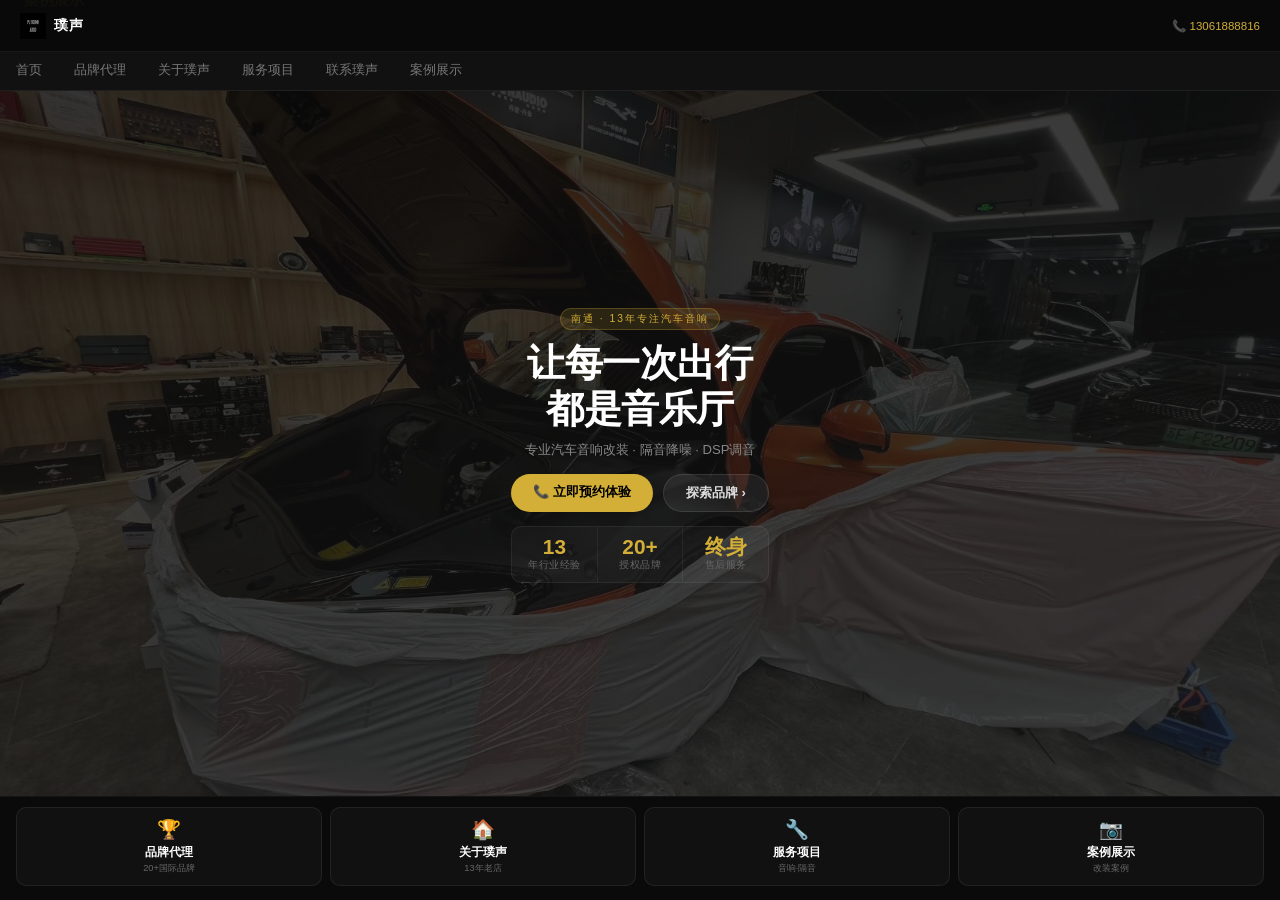
==== index.html @ a042ef58 "Add event delegation for touch + explicit page targeting in goPage" ====
<!DOCTYPE html>
<html lang="zh-CN">
<head>
  <meta charset="UTF-8">
  <meta name="viewport" content="width=device-width, initial-scale=1.0, maximum-scale=1.0, user-scalable=no">
  <title>南通璞声汽车音响改装 | 13年行业经验</title>
  <meta name="description" content="南通璞声专业汽车音响改装，13年老店。代理丹拿、摩雷、劲浪、JL Audio等20余个国际一线品牌。电话：13061888816">
  <link rel="canonical" href="https://www.pusound.cn/">
  <style>
    :root {
      --gold: #d4af37;
      --gold-dim: rgba(212,175,55,0.15);
      --dark: #0a0a0a;
      --card: #1a1a1a;
      --text: #e0e0e0;
      --muted: #777;
    }
    * { margin: 0; padding: 0; box-sizing: border-box; }
    html, body { height: 100%; overflow: hidden; }
    body {
      font-family: -apple-system, "PingFang SC", "Microsoft YaHei", sans-serif;
      background: var(--dark);
      color: var(--text);
      height: 100dvh;
      display: flex;
      flex-direction: column;
    }

    /* NAV */
    nav {
      display: flex;
      align-items: center;
      padding: 0 20px;
      height: 52px;
      background: rgba(10,10,10,0.97);
      border-bottom: 1px solid rgba(255,255,255,0.06);
      flex-shrink: 0;
      z-index: 100;
      gap: 12px;
    }
    .nav-back {
      display: none;
      width: 26px; height: 26px;
      border-radius: 50%;
      background: rgba(255,255,255,0.08);
      border: none; color: #fff;
      font-size: 16px; cursor: pointer;
      align-items: center; justify-content: center;
    }
    .nav-back.show { display: flex; }
    nav .logo { display: flex; align-items: center; gap: 8px; }
    nav .logo-img { height: 26px; width: auto; }
    nav .logo-text { font-size: 0.88rem; font-weight: 700; letter-spacing: 1px; color: #fff; }
    nav .spacer { flex: 1; }
    nav .tel { font-size: 0.72rem; color: var(--gold); text-decoration: none; }
    nav .hamburger {
      display: flex; flex-direction: column; gap: 5px; width: 22px;
      cursor: pointer; padding: 4px; background: none; border: none;
    }
    nav .hamburger span { display: block; height: 2px; background: #fff; border-radius: 2px; transition: all 0.3s; }
    nav .hamburger.open span:nth-child(1) { transform: rotate(45deg) translate(5px, 5px); }
    nav .hamburger.open span:nth-child(2) { opacity: 0; }
    nav .hamburger.open span:nth-child(3) { transform: rotate(-45deg) translate(5px, -5px); }

    .mobile-menu {
      position: fixed; top: 52px; left: 0; right: 0;
      background: rgba(10,10,10,0.98); backdrop-filter: blur(20px);
      transform: translateY(-110%); transition: transform 0.3s ease;
      z-index: 99; border-bottom: 1px solid rgba(255,255,255,0.06);
    }
    .mobile-menu.open { transform: translateY(0); }
    .mobile-menu a {
      display: block; padding: 14px 24px; color: #ccc; text-decoration: none;
      font-size: 0.95rem; border-bottom: 1px solid rgba(255,255,255,0.04); cursor: pointer;
      -webkit-tap-highlight-color: transparent;
      touch-action: manipulation;
    }
    .mobile-menu a:last-child { color: var(--gold); font-weight: 600; }

    .page-tabs {
      display: none;
      background: #111;
      border-bottom: 1px solid rgba(255,255,255,0.06);
      flex-shrink: 0;
      overflow-x: auto;
      scrollbar-width: none;
    }
    .page-tabs::-webkit-scrollbar { display: none; }
    .page-tabs a {
      flex-shrink: 0; padding: 9px 16px; color: var(--muted);
      text-decoration: none; font-size: 0.82rem;
      border-bottom: 2px solid transparent; transition: all 0.2s; cursor: pointer;
      -webkit-tap-highlight-color: transparent;
      touch-action: manipulation;
    }
    .page-tabs a:hover { color: #ccc; }
    .page-tabs a.active { color: var(--gold); border-bottom-color: var(--gold); }

    @media (min-width: 768px) {
      .page-tabs { display: flex; }
      nav .hamburger { display: none; }
    }

    /* MAIN */
    main { flex: 1; overflow: hidden; position: relative; }
    .page { display: none; height: 100%; overflow-y: auto; }
    .page.active { display: block; }

    /* ── HOME: everything in one viewport ── */
    #page-home {
      display: flex;
      flex-direction: column;
      height: 100%;
    }
    .hero-compact {
      flex: 1;
      display: flex;
      flex-direction: column;
      justify-content: center;
      align-items: center;
      text-align: center;
      padding: 16px 24px 12px;
      background: linear-gradient(160deg, #0a0a0a 0%, #181818 100%);
      position: relative;
      min-height: 0;
    }
    .hero-compact::before {
      content: '';
      position: absolute; inset: 0;
      background: url('images/shop1.webp') center/cover no-repeat;
      opacity: 0.18;
      pointer-events: none;
    }
    .hero-compact .hero-content { position: relative; z-index: 1; max-width: 520px; }

    .hero-badge {
      display: inline-block;
      background: var(--gold-dim);
      border: 1px solid rgba(212,175,55,0.25);
      color: var(--gold);
      font-size: 0.65rem;
      letter-spacing: 2px;
      padding: 3px 10px;
      border-radius: 20px;
      margin-bottom: 10px;
      text-transform: uppercase;
    }
    .hero-compact h1 {
      font-size: clamp(1.6rem, 6vw, 2.4rem);
      font-weight: 700; color: #fff;
      line-height: 1.2; margin-bottom: 8px; letter-spacing: -0.5px;
    }
    .hero-tagline {
      font-size: 0.82rem; color: #888; margin-bottom: 14px; line-height: 1.5;
    }
    .hero-btns { display: flex; gap: 10px; justify-content: center; flex-wrap: wrap; margin-bottom: 14px; }
    .hero-cta {
      display: inline-block; background: var(--gold); color: #000;
      font-weight: 700; padding: 9px 22px; border-radius: 30px;
      text-decoration: none; font-size: 0.82rem; transition: opacity 0.2s;
    }
    .hero-cta:hover { opacity: 0.85; }
    .hero-cta2 {
      display: inline-block; background: rgba(255,255,255,0.07); color: #ddd;
      font-weight: 600; padding: 9px 22px; border-radius: 30px;
      text-decoration: none; font-size: 0.82rem;
      border: 1px solid rgba(255,255,255,0.1); transition: all 0.2s; cursor: pointer;
    }
    .hero-cta2:hover { background: rgba(255,255,255,0.12); }

    .hero-stats {
      display: flex;
      justify-content: center;
      background: rgba(255,255,255,0.03);
      border: 1px solid rgba(255,255,255,0.06);
      border-radius: 10px;
      overflow: hidden;
      max-width: 360px;
    }
    .hero-stat { flex: 1; padding: 10px 8px; text-align: center; }
    .hero-stat + .hero-stat { border-left: 1px solid rgba(255,255,255,0.06); }
    .hero-stat-num { font-size: 1.3rem; font-weight: 700; color: var(--gold); line-height: 1; }
    .hero-stat-label { font-size: 0.6rem; color: #666; margin-top: 2px; text-transform: uppercase; letter-spacing: 0.5px; }

    /* Shortcuts row at bottom of home */
    .home-shortcuts {
      display: grid;
      grid-template-columns: repeat(4, 1fr);
      gap: 8px;
      padding: 10px 16px 14px;
      background: var(--dark);
      border-top: 1px solid rgba(255,255,255,0.04);
      flex-shrink: 0;
    }
    .shortcut-card {
      background: rgba(255,255,255,0.03);
      border: 1px solid rgba(255,255,255,0.07);
      border-radius: 10px;
      padding: 10px 6px;
      text-align: center;
      cursor: pointer;
      transition: all 0.2s;
      -webkit-tap-highlight-color: transparent;
      touch-action: manipulation;
    }
    .shortcut-card:hover { background: rgba(212,175,55,0.08); border-color: rgba(212,175,55,0.2); }
    .sc-icon { font-size: 1.2rem; margin-bottom: 4px; }
    .sc-title { font-size: 0.72rem; font-weight: 600; color: #fff; }
    .sc-sub { font-size: 0.58rem; color: #666; margin-top: 2px; }

    @media (max-width: 480px) {
      .home-shortcuts { gap: 6px; padding: 8px 12px 12px; }
      .shortcut-card { padding: 8px 4px; }
      .sc-icon { font-size: 1rem; }
    }

    /* PAGE INNER */
    .page-inner { padding: 14px 16px; max-width: 900px; margin: 0 auto; }
    .page-title { font-size: 1.2rem; font-weight: 700; color: #fff; margin-bottom: 2px; }
    .page-sub { font-size: 0.72rem; color: var(--muted); margin-bottom: 12px; }

    /* BRANDS */
    .brand-grid { display: grid; grid-template-columns: repeat(auto-fill, minmax(110px, 1fr)); gap: 8px; }
    .brand-card { background: var(--card); border-radius: 10px; padding: 12px 8px; text-align: center; border: 1px solid rgba(255,255,255,0.05); }
    .brand-card .brand-name { font-size: 0.72rem; font-weight: 600; color: #fff; margin-top: 6px; }
    .brand-card .brand-note { font-size: 0.58rem; color: var(--muted); margin-top: 2px; }
    .brand-icon { font-size: 1.3rem; }

    /* ABOUT */
    .about-text { background: var(--card); border-radius: 12px; padding: 14px; line-height: 1.7; color: #bbb; font-size: 0.8rem; border: 1px solid rgba(255,255,255,0.05); margin-bottom: 10px; }
    .carousel { position: relative; border-radius: 12px; overflow: hidden; aspect-ratio: 16/9; background: #151515; margin-bottom: 10px; }
    .carousel-track { display: flex; height: 100%; transition: transform 0.5s ease; }
    .carousel-track img { width: 100%; height: 100%; object-fit: cover; flex-shrink: 0; }
    .carousel-dots { position: absolute; bottom: 8px; left: 50%; transform: translateX(-50%); display: flex; gap: 6px; }
    .carousel-dots .dot { width: 4px; height: 4px; border-radius: 50%; background: rgba(255,255,255,0.4); cursor: pointer; }
    .carousel-dots .dot.active { background: var(--gold); }
    .carousel-btn { position: absolute; top: 50%; transform: translateY(-50%); width: 24px; height: 24px; border-radius: 50%; background: rgba(0,0,0,0.5); color: #fff; border: none; font-size: 14px; cursor: pointer; display: flex; align-items: center; justify-content: center; }
    .carousel-btn:hover { background: rgba(0,0,0,0.7); }
    .carousel-prev { left: 6px; }
    .carousel-next { right: 6px; }
    .about-values { display: grid; grid-template-columns: repeat(4, 1fr); gap: 8px; }
    .value-card { background: var(--card); border-radius: 10px; padding: 10px; border: 1px solid rgba(255,255,255,0.05); text-align: center; }
    .value-card .value-num { font-size: 1.1rem; font-weight: 700; color: var(--gold); }
    .value-card .value-label { font-size: 0.62rem; color: #aaa; margin-top: 2px; }

    /* SERVICES */
    .service-list { display: flex; flex-direction: column; gap: 8px; }
    .service-card { background: var(--card); border-radius: 10px; padding: 12px; border: 1px solid rgba(255,255,255,0.05); display: flex; gap: 10px; align-items: flex-start; }
    .service-icon { font-size: 1.2rem; flex-shrink: 0; }
    .service-info h3 { font-size: 0.82rem; font-weight: 600; color: #fff; margin-bottom: 3px; }
    .service-info p { font-size: 0.72rem; color: var(--muted); line-height: 1.5; }
    .service-price { margin-top: 3px; font-size: 0.65rem; color: var(--gold); font-weight: 600; }

    /* CONTACT */
    .contact-card { background: var(--card); border-radius: 12px; padding: 14px; border: 1px solid rgba(255,255,255,0.05); }
    .contact-item { display: flex; align-items: center; gap: 10px; padding: 8px 0; border-bottom: 1px solid rgba(255,255,255,0.05); }
    .contact-item:last-child { border-bottom: none; }
    .contact-item .ci-icon { font-size: 1rem; flex-shrink: 0; }
    .contact-item .ci-label { font-size: 0.62rem; color: var(--muted); margin-bottom: 1px; }
    .contact-item .ci-value { font-size: 0.8rem; color: #fff; font-weight: 500; }
    .contact-item a.ci-value { color: var(--gold); text-decoration: none; }

    /* CASES PAGE */
    .cases-grid { display: grid; grid-template-columns: 1fr 1fr; gap: 10px; }
    .case-card { display: block; background: var(--card); border-radius: 12px; overflow: hidden; border: 1px solid rgba(255,255,255,0.05); text-decoration: none; transition: all 0.2s; }
    .case-card:hover { border-color: rgba(212,175,55,0.3); transform: translateY(-2px); }
    .case-card img { width: 100%; height: 140px; object-fit: cover; background: #151515; }
    .case-card-body { padding: 12px; }
    .case-card-badge { color: var(--gold); font-size: 0.6rem; letter-spacing: 2px; text-transform: uppercase; margin-bottom: 5px; }
    .case-card-title { font-size: 0.82rem; font-weight: 600; color: #fff; margin-bottom: 4px; }
    .case-card-desc { font-size: 0.7rem; color: var(--muted); line-height: 1.4; }
  </style>
</head>
<body>

<!-- NAV -->
<nav>
  <button class="nav-back" id="navBack" onclick="goHome()">‹</button>
  <div class="logo">
    <img src="/images/logo-pusound.webp" alt="璞声" class="logo-img" onerror="this.src='/images/logo-pusound.jpg'" loading="lazy">
    <span class="logo-text">璞声</span>
  </div>
  <div class="spacer"></div>
  <a href="tel:13061888816" class="tel">📞 13061888816</a>
  <button class="hamburger" onclick="toggleMenu()" aria-label="菜单">
    <span></span><span></span><span></span>
  </button>
</nav>

<!-- MOBILE MENU -->
<div class="mobile-menu" id="mobileMenu">
  <a onclick="goPage('brands')">品牌代理</a>
  <a onclick="goPage('about')">关于璞声</a>
  <a onclick="goPage('services')">服务项目</a>
  <a onclick="goPage('contact')">联系璞声</a>
  <a onclick="goPage('cases')">案例展示</a>
</div>

<!-- DESKTOP TABS -->
<div class="page-tabs">
  <a onclick="goPage('home')">首页</a>
  <a onclick="goPage('brands')">品牌代理</a>
  <a onclick="goPage('about')">关于璞声</a>
  <a onclick="goPage('services')">服务项目</a>
  <a onclick="goPage('contact')">联系璞声</a>
  <a onclick="goPage('cases')">案例展示</a>
</div>

<!-- MAIN -->
<main>
  <!-- HOME -->
  <div class="page active" id="page-home">
    <div class="hero-compact">
      <div class="hero-content">
        <div class="hero-badge">南通 · 13年专注汽车音响</div>
        <h1>让每一次出行<br>都是音乐厅</h1>
        <div class="hero-tagline">专业汽车音响改装 · 隔音降噪 · DSP调音</div>
        <div class="hero-btns">
          <a href="tel:13061888816" class="hero-cta">📞 立即预约体验</a>
          <a onclick="goPage('brands')" class="hero-cta2">探索品牌 ›</a>
        </div>
        <div class="hero-stats">
          <div class="hero-stat"><div class="hero-stat-num">13</div><div class="hero-stat-label">年行业经验</div></div>
          <div class="hero-stat"><div class="hero-stat-num">20+</div><div class="hero-stat-label">授权品牌</div></div>
          <div class="hero-stat"><div class="hero-stat-num">终身</div><div class="hero-stat-label">售后服务</div></div>
        </div>
      </div>
    </div>
    <!-- 四个快捷入口在底部 -->
    <div class="home-shortcuts">
      <div class="shortcut-card" onclick="goPage('brands')">
        <div class="sc-icon">🏆</div>
        <div class="sc-title">品牌代理</div>
        <div class="sc-sub">20+国际品牌</div>
      </div>
      <div class="shortcut-card" onclick="goPage('about')">
        <div class="sc-icon">🏠</div>
        <div class="sc-title">关于璞声</div>
        <div class="sc-sub">13年老店</div>
      </div>
      <div class="shortcut-card" onclick="goPage('services')">
        <div class="sc-icon">🔧</div>
        <div class="sc-title">服务项目</div>
        <div class="sc-sub">音响·隔音</div>
      </div>
      <div class="shortcut-card" onclick="goPage('cases')">
        <div class="sc-icon">📷</div>
        <div class="sc-title">案例展示</div>
        <div class="sc-sub">改装案例</div>
      </div>
    </div>
  </div>

  <!-- CASES -->
  <div class="page" id="page-cases">
    <div class="page-inner">
      <div class="page-title">案例展示</div>
      <div class="page-sub">真实改装案例 · 供参考选择</div>
      <div class="cases-grid">
        <a class="case-card" href="case-bmw.html">
          <img src="/images/process-install-door.png" alt="宝马3系" onerror="this.style.display='none'">
          <div class="case-card-body">
            <div class="case-card-badge">宝马 3系</div>
            <div class="case-card-title">ZAPCO 旗舰功放隐藏式安装</div>
            <div class="case-card-desc">备胎位隐藏安装，不占后备箱空间</div>
          </div>
        </a>
        <a class="case-card" href="case-jl.html">
          <img src="/images/process-jl.png" alt="JL Audio" onerror="this.style.display='none'">
          <div class="case-card-body">
            <div class="case-card-badge">竞赛级</div>
            <div class="case-card-title">JL Audio 后备箱工艺展示</div>
            <div class="case-card-desc">亚克力面板+LED氛围灯</div>
          </div>
        </a>
        <a class="case-card" href="case-morel.html">
          <img src="/images/process-morel.png" alt="摩雷" onerror="this.style.display='none'">
          <div class="case-card-body">
            <div class="case-card-badge">摩雷 Morel</div>
            <div class="case-card-title">以色列进口摩雷喇叭</div>
            <div class="case-card-desc">蓝色定制转接圈，声音细腻</div>
          </div>
        </a>
        <a class="case-card" href="case-tlxi.html">
          <img src="/images/process-install-door.png" alt="讴歌TLX" onerror="this.style.display='none'">
          <div class="case-card-body">
            <div class="case-card-badge">讴歌 TLX</div>
            <div class="case-card-title">诗蔓三分频 + ZAPCO 功放</div>
            <div class="case-card-desc">无损安装，DSP三种听音模式</div>
          </div>
        </a>
      </div>
    </div>
  </div>

  <!-- BRANDS -->
  <div class="page" id="page-brands">
    <div class="page-inner">
      <div class="page-title">品牌代理</div>
      <div class="page-sub">20+国际一线品牌授权 · 均为正品行货</div>
      <div class="brand-grid">
        <div class="brand-card"><div class="brand-icon">🔈</div><div class="brand-name">Dynaudio 丹拿</div><div class="brand-note">丹麦顶级扬声器</div></div>
        <div class="brand-card"><div class="brand-icon">🎵</div><div class="brand-name">Focal 劲浪</div><div class="brand-note">法国Hi-Fi标杆</div></div>
        <div class="brand-card"><div class="brand-icon">🔊</div><div class="brand-name">JL Audio</div><div class="brand-note">美国低音之王</div></div>
        <div class="brand-card"><div class="brand-icon">🎶</div><div class="brand-name">Morel 摩雷</div><div class="brand-note">以色列 Acoustic</div></div>
        <div class="brand-card"><div class="brand-icon">🔉</div><div class="brand-name">Helix 喜力仕</div><div class="brand-note">德国功放/处理器</div></div>
        <div class="brand-card"><div class="brand-icon">🎛️</div><div class="brand-name">AudioControl</div><div class="brand-note">美国DSP专家</div></div>
        <div class="brand-card"><div class="brand-icon">🔈</div><div class="brand-name">Audison 奥斯丁</div><div class="brand-note">意大利 Hi-Fi</div></div>
        <div class="brand-card"><div class="brand-icon">🔊</div><div class="brand-name">Alpine 阿尔派</div><div class="brand-note">日本专业音频</div></div>
        <div class="brand-card"><div class="brand-icon">🔉</div><div class="brand-name">Ground Zero</div><div class="brand-note">德国零点</div></div>
        <div class="brand-card"><div class="brand-icon">🔈</div><div class="brand-name">STEG 史泰格</div><div class="brand-note">意大利 Hi-End</div></div>
        <div class="brand-card"><div class="brand-icon">🎛️</div><div class="brand-name">Mosconi 摩斯康尼</div><div class="brand-note">意大利顶级功放</div></div>
        <div class="brand-card"><div class="brand-icon">🔊</div><div class="brand-name">Pioneer 先锋</div><div class="brand-note">日本影音导航</div></div>
      </div>
    </div>
  </div>

  <!-- ABOUT -->
  <div class="page" id="page-about">
    <div class="page-inner">
      <div class="page-title">关于璞声</div>
      <div class="page-sub">南通 · 2012年创立 · 让每一次出行都是音乐厅</div>
      <div class="carousel" id="shopCarousel">
        <div class="carousel-track" id="carouselTrack">
          <img src="/images/shop1.webp" alt="璞声店铺" onerror="this.src='/images/shop1.jpg'" loading="lazy">
          <img src="/images/shop3.webp" alt="璞声店铺" onerror="this.src='/images/shop3.jpg'" loading="lazy">
          <img src="/images/shop4.webp" alt="璞声店铺" onerror="this.src='/images/shop4.jpg'" loading="lazy">
          <img src="/images/shop5.webp" alt="璞声店铺" onerror="this.src='/images/shop5.jpg'" loading="lazy">
        </div>
        <div class="carousel-dots" id="carouselDots"></div>
        <button class="carousel-btn carousel-prev" onclick="shiftCarousel(-1)">‹</button>
        <button class="carousel-btn carousel-next" onclick="shiftCarousel(1)">›</button>
      </div>
      <div class="about-text">
        <p>璞声（ Pusound ）创立于2012年，13年来专注于汽车音响改装与隔音降噪领域。我们代理丹拿、劲浪、摩雷、JL Audio等20余个国际一线品牌，坚持"无损改装"理念，所有安装采用对插方式，不破线、不剪线，充分保障原车线路和质保。</p>
      </div>
      <div class="about-values">
        <div class="value-card"><div class="value-num">13年</div><div class="value-label">行业深耕</div></div>
        <div class="value-card"><div class="value-num">20+</div><div class="value-label">授权品牌</div></div>
        <div class="value-card"><div class="value-num">无损</div><div class="value-label">安装理念</div></div>
        <div class="value-card"><div class="value-num">终身</div><div class="value-label">售后服务</div></div>
      </div>
    </div>
  </div>

  <!-- SERVICES -->
  <div class="page" id="page-services">
    <div class="page-inner">
      <div class="page-title">服务项目</div>
      <div class="page-sub">量身定制 · 无损安装 · 终身售后</div>
      <div class="service-list">
        <div class="service-card">
          <div class="service-icon">🔈</div>
          <div class="service-info">
            <h3>汽车音响升级</h3>
            <p>根据听歌风格与预算量身定制，从入门级到发烧级。</p>
            <div class="service-price">入门3千起 · 发烧级数万元</div>
          </div>
        </div>
        <div class="service-card">
          <div class="service-icon">🔇</div>
          <div class="service-info">
            <h3>隔音降噪工程</h3>
            <p>采用STP、大白鲨等顶级隔音材料，四门/底盘/尾箱全覆盖。</p>
            <div class="service-price">四门隔音参考价 ¥2800起</div>
          </div>
        </div>
        <div class="service-card">
          <div class="service-icon">🎛️</div>
          <div class="service-info">
            <h3>DSP调音服务</h3>
            <p>专业DSP处理器精准调音，还原舞台立体感。</p>
            <div class="service-price">调音服务含在方案内</div>
          </div>
        </div>
        <div class="service-card">
          <div class="service-icon">🚗</div>
          <div class="service-info">
            <h3>无损对插安装</h3>
            <p>所有安装对插方式，不影响原车线路和4S店质保。</p>
            <div class="service-price">标准安装工艺</div>
          </div>
        </div>
      </div>
    </div>
  </div>

  <!-- CONTACT -->
  <div class="page" id="page-contact">
    <div class="page-inner">
      <div class="page-title">联系璞声</div>
      <div class="page-sub">欢迎预约到店试听体验</div>
      <div class="contact-card">
        <div class="contact-item">
          <div class="ci-icon">📍</div>
          <div>
            <div class="ci-label">店铺地址</div>
            <div class="ci-value">南通市青年中路190号<br>精英汇大厦D座113室</div>
          </div>
        </div>
        <div class="contact-item">
          <div class="ci-icon">📞</div>
          <div>
            <div class="ci-label">联系电话</div>
            <a class="ci-value" href="tel:13061888816">13061888816（微信同号）</a>
          </div>
        </div>
        <div class="contact-item">
          <div class="ci-icon">🕐</div>
          <div>
            <div class="ci-label">营业时间</div>
            <div class="ci-value">周一至周日 09:00 – 18:30</div>
          </div>
        </div>
        <div class="contact-item">
          <div class="ci-icon">🌐</div>
          <div>
            <div class="ci-label">官方网站</div>
            <a class="ci-value" href="https://www.pusound.cn">www.pusound.cn</a>
          </div>
        </div>
      </div>
    </div>
  </div>
</main>

<script>
  function toggleMenu() {
    document.getElementById('mobileMenu').classList.toggle('open');
    document.querySelector('.hamburger').classList.toggle('open');
  }

  function goPage(name) {
    var target = document.getElementById('page-' + name);
    if (!target) return;
    document.querySelectorAll('.page').forEach(function(p) { p.classList.remove('active'); });
    target.classList.add('active');
    document.getElementById('mobileMenu').classList.remove('open');
    document.querySelector('.hamburger').classList.remove('open');
    var backBtn = document.getElementById('navBack');
    if (backBtn) backBtn.classList.toggle('show', name !== 'home');
    target.scrollTop = 0;
  }

  function goHome() {
    goPage('home');
    document.querySelectorAll('.page-tabs a').forEach(a => a.classList.remove('active'));
    document.querySelector('.page-tabs a').classList.add('active');
  }

  // Event delegation for touch devices
  document.addEventListener('click', function(e) {
    var target = e.target.closest('[onclick]');
    if (!target) return;
    var handler = target.getAttribute('onclick');
    if (handler && handler.indexOf('goPage') !== -1) {
      var match = handler.match(/goPage\('([^']+)'\)/);
      if (match) {
        e.preventDefault();
        goPage(match[1]);
      }
    }
  });
  (function() {
    const track = document.getElementById('carouselTrack');
    const dotsContainer = document.getElementById('carouselDots');
    if (!track) return;
    const imgs = track.querySelectorAll('img');
    const total = imgs.length;
    let current = 0;
    for (let i = 0; i < total; i++) {
      const d = document.createElement('div');
      d.className = 'dot' + (i === 0 ? ' active' : '');
      d.onclick = () => goToSlide(i);
      dotsContainer.appendChild(d);
    }
    function goToSlide(idx) {
      current = idx;
      track.style.transform = 'translateX(-' + (current * 100 / total) + '%)';
      dotsContainer.querySelectorAll('.dot').forEach((d, i) => d.classList.toggle('active', i === current));
    }
    window.shiftCarousel = function(dir) { goToSlide((current + dir + total) % total); };
    setInterval(() => shiftCarousel(1), 4000);
  })();
</script>
</body>
</html>
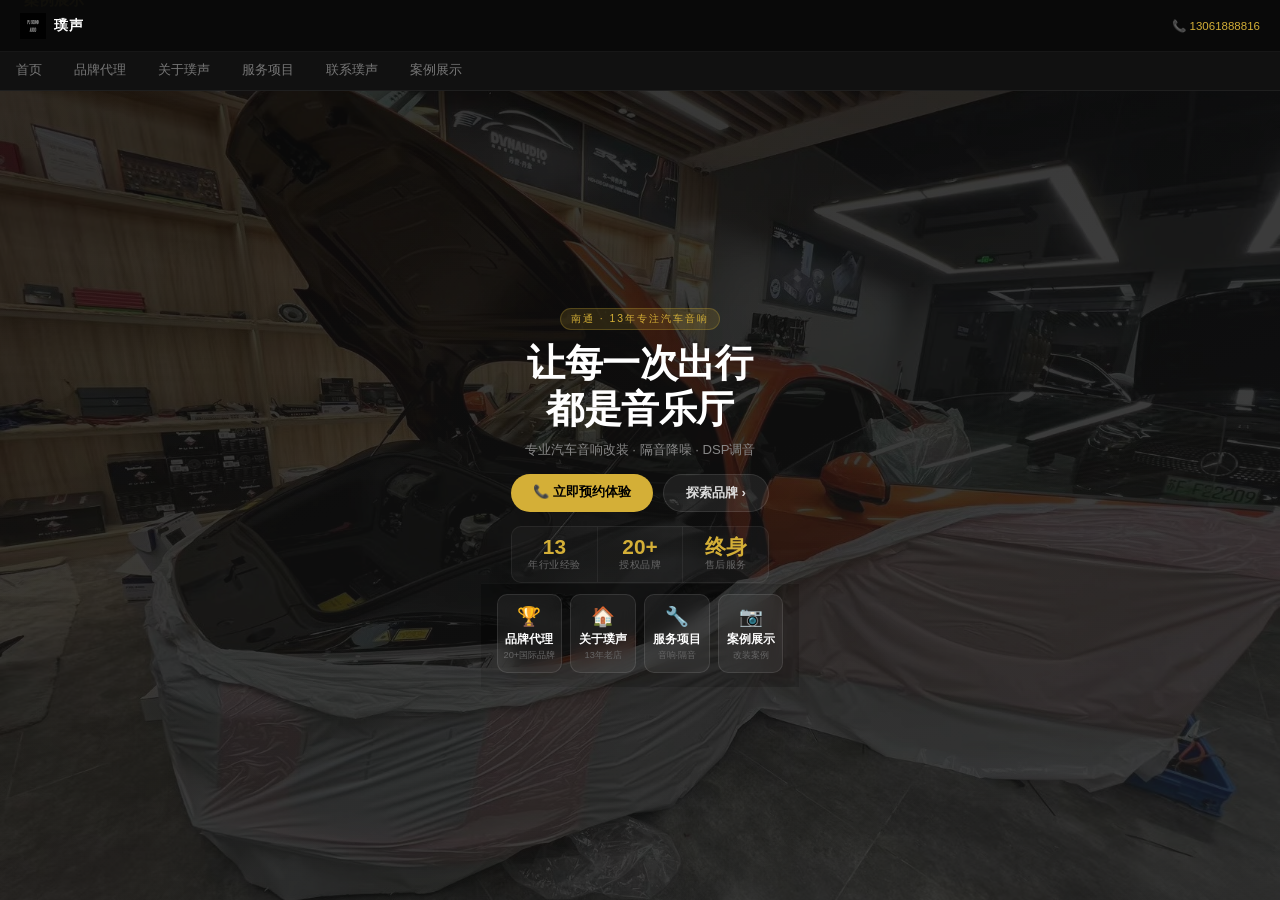
==== commit 00603304: "Move shortcuts inside hero-compact with background image" ====
--- a/index.html
+++ b/index.html
@@ -111,7 +111,10 @@
       display: flex;
       flex-direction: column;
       height: 100%;
-    }
+      position: relative;
+    }
+    #page-home > .hero-compact { flex: 1; min-height: 0; display: flex; flex-direction: column; }
+    #page-home > .home-shortcuts { flex-shrink: 0; z-index: 10; position: relative; }
     .hero-compact {
       flex: 1;
       display: flex;
@@ -130,8 +133,10 @@
       background: url('images/shop1.webp') center/cover no-repeat;
       opacity: 0.18;
       pointer-events: none;
-    }
-    .hero-compact .hero-content { position: relative; z-index: 1; max-width: 520px; }
+      z-index: 0;
+    }
+    .hero-compact .hero-content { position: relative; z-index: 1; max-width: 520px; overflow: visible; }
+    .hero-compact .hero-content > * { position: relative; z-index: 1; }
 
     .hero-badge {
       display: inline-block;
@@ -193,8 +198,8 @@
       flex-shrink: 0;
     }
     .shortcut-card {
-      background: rgba(255,255,255,0.03);
-      border: 1px solid rgba(255,255,255,0.07);
+      background: rgba(255,255,255,0.06);
+      border: 1px solid rgba(255,255,255,0.1);
       border-radius: 10px;
       padding: 10px 6px;
       text-align: center;
@@ -202,6 +207,7 @@
       transition: all 0.2s;
       -webkit-tap-highlight-color: transparent;
       touch-action: manipulation;
+      backdrop-filter: blur(8px);
     }
     .shortcut-card:hover { background: rgba(212,175,55,0.08); border-color: rgba(212,175,55,0.2); }
     .sc-icon { font-size: 1.2rem; margin-bottom: 4px; }
@@ -325,33 +331,30 @@
           <div class="hero-stat"><div class="hero-stat-num">终身</div><div class="hero-stat-label">售后服务</div></div>
         </div>
       </div>
+      <!-- 四个快捷入口 -->
+      <div class="home-shortcuts">
+        <div class="shortcut-card" onclick="goPage('brands')">
+          <div class="sc-icon">🏆</div>
+          <div class="sc-title">品牌代理</div>
+          <div class="sc-sub">20+国际品牌</div>
+        </div>
+        <div class="shortcut-card" onclick="goPage('about')">
+          <div class="sc-icon">🏠</div>
+          <div class="sc-title">关于璞声</div>
+          <div class="sc-sub">13年老店</div>
+        </div>
+        <div class="shortcut-card" onclick="goPage('services')">
+          <div class="sc-icon">🔧</div>
+          <div class="sc-title">服务项目</div>
+          <div class="sc-sub">音响·隔音</div>
+        </div>
+        <div class="shortcut-card" onclick="goPage('cases')">
+          <div class="sc-icon">📷</div>
+          <div class="sc-title">案例展示</div>
+          <div class="sc-sub">改装案例</div>
+        </div>
+      </div>
     </div>
-    <!-- 四个快捷入口在底部 -->
-    <div class="home-shortcuts">
-      <div class="shortcut-card" onclick="goPage('brands')">
-        <div class="sc-icon">🏆</div>
-        <div class="sc-title">品牌代理</div>
-        <div class="sc-sub">20+国际品牌</div>
-      </div>
-      <div class="shortcut-card" onclick="goPage('about')">
-        <div class="sc-icon">🏠</div>
-        <div class="sc-title">关于璞声</div>
-        <div class="sc-sub">13年老店</div>
-      </div>
-      <div class="shortcut-card" onclick="goPage('services')">
-        <div class="sc-icon">🔧</div>
-        <div class="sc-title">服务项目</div>
-        <div class="sc-sub">音响·隔音</div>
-      </div>
-      <div class="shortcut-card" onclick="goPage('cases')">
-        <div class="sc-icon">📷</div>
-        <div class="sc-title">案例展示</div>
-        <div class="sc-sub">改装案例</div>
-      </div>
-    </div>
-  </div>
-
-  <!-- CASES -->
   <div class="page" id="page-cases">
     <div class="page-inner">
       <div class="page-title">案例展示</div>
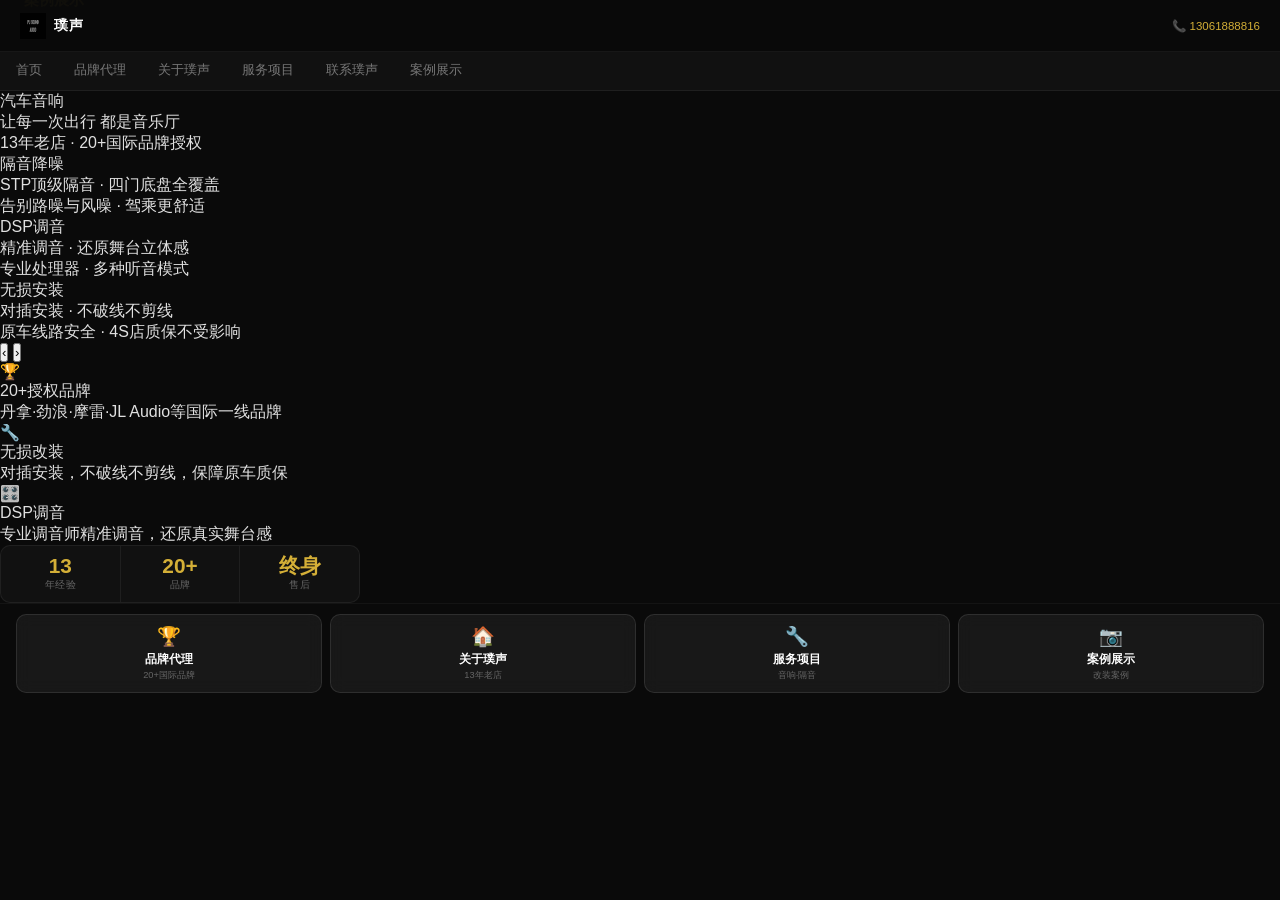
==== commit 37bf9246: "Deploy V2 carousel hero" ====
--- a/index.html
+++ b/index.html
@@ -316,45 +316,117 @@
 <main>
   <!-- HOME -->
   <div class="page active" id="page-home">
-    <div class="hero-compact">
-      <div class="hero-content">
-        <div class="hero-badge">南通 · 13年专注汽车音响</div>
-        <h1>让每一次出行<br>都是音乐厅</h1>
-        <div class="hero-tagline">专业汽车音响改装 · 隔音降噪 · DSP调音</div>
-        <div class="hero-btns">
-          <a href="tel:13061888816" class="hero-cta">📞 立即预约体验</a>
-          <a onclick="goPage('brands')" class="hero-cta2">探索品牌 ›</a>
-        </div>
-        <div class="hero-stats">
-          <div class="hero-stat"><div class="hero-stat-num">13</div><div class="hero-stat-label">年行业经验</div></div>
-          <div class="hero-stat"><div class="hero-stat-num">20+</div><div class="hero-stat-label">授权品牌</div></div>
-          <div class="hero-stat"><div class="hero-stat-num">终身</div><div class="hero-stat-label">售后服务</div></div>
-        </div>
-      </div>
-      <!-- 四个快捷入口 -->
-      <div class="home-shortcuts">
-        <div class="shortcut-card" onclick="goPage('brands')">
-          <div class="sc-icon">🏆</div>
-          <div class="sc-title">品牌代理</div>
-          <div class="sc-sub">20+国际品牌</div>
-        </div>
-        <div class="shortcut-card" onclick="goPage('about')">
-          <div class="sc-icon">🏠</div>
-          <div class="sc-title">关于璞声</div>
-          <div class="sc-sub">13年老店</div>
-        </div>
-        <div class="shortcut-card" onclick="goPage('services')">
-          <div class="sc-icon">🔧</div>
-          <div class="sc-title">服务项目</div>
-          <div class="sc-sub">音响·隔音</div>
-        </div>
-        <div class="shortcut-card" onclick="goPage('cases')">
-          <div class="sc-icon">📷</div>
-          <div class="sc-title">案例展示</div>
-          <div class="sc-sub">改装案例</div>
-        </div>
-      </div>
-    </div>
+
+    <!-- VARIANT 2: Carousel hero -->
+    <div class="hero-carousel-section">
+      <div class="hero-carousel" id="heroCarousel">
+        <div class="hero-carousel-track" id="heroCarouselTrack">
+          <div class="hero-slide">
+            <div class="hero-slide-bg" style="background-image: url('images/shop1.webp')"></div>
+            <div class="hero-slide-overlay"></div>
+            <div class="hero-slide-content">
+              <div class="hero-slide-badge">汽车音响</div>
+              <div class="hero-slide-title">让每一次出行 都是音乐厅</div>
+              <div class="hero-slide-sub">13年老店 · 20+国际品牌授权</div>
+            </div>
+          </div>
+          <div class="hero-slide">
+            <div class="hero-slide-bg" style="background-image: url('images/shop3.webp')"></div>
+            <div class="hero-slide-overlay"></div>
+            <div class="hero-slide-content">
+              <div class="hero-slide-badge">隔音降噪</div>
+              <div class="hero-slide-title">STP顶级隔音 · 四门底盘全覆盖</div>
+              <div class="hero-slide-sub">告别路噪与风噪 · 驾乘更舒适</div>
+            </div>
+          </div>
+          <div class="hero-slide">
+            <div class="hero-slide-bg" style="background-image: url('images/shop5.webp')"></div>
+            <div class="hero-slide-overlay"></div>
+            <div class="hero-slide-content">
+              <div class="hero-slide-badge">DSP调音</div>
+              <div class="hero-slide-title">精准调音 · 还原舞台立体感</div>
+              <div class="hero-slide-sub">专业处理器 · 多种听音模式</div>
+            </div>
+          </div>
+          <div class="hero-slide">
+            <div class="hero-slide-bg" style="background-image: url('images/shop8.jpg')"></div>
+            <div class="hero-slide-overlay"></div>
+            <div class="hero-slide-content">
+              <div class="hero-slide-badge">无损安装</div>
+              <div class="hero-slide-title">对插安装 · 不破线不剪线</div>
+              <div class="hero-slide-sub">原车线路安全 · 4S店质保不受影响</div>
+            </div>
+          </div>
+        </div>
+        <div class="hero-carousel-dots" id="heroCarouselDots"></div>
+        <button class="hero-carousel-btns hero-carousel-prev" onclick="shiftHeroCarousel(-1)">‹</button>
+        <button class="hero-carousel-btns hero-carousel-next" onclick="shiftHeroCarousel(1)">›</button>
+      </div>
+    </div>
+
+    <!-- 3 feature highlights -->
+    <div class="hero-features">
+      <div class="hero-feature">
+        <div class="hero-feature-icon">🏆</div>
+        <div class="hero-feature-title">20+授权品牌</div>
+        <div class="hero-feature-desc">丹拿·劲浪·摩雷·JL Audio等国际一线品牌</div>
+      </div>
+      <div class="hero-feature">
+        <div class="hero-feature-icon">🔧</div>
+        <div class="hero-feature-title">无损改装</div>
+        <div class="hero-feature-desc">对插安装，不破线不剪线，保障原车质保</div>
+      </div>
+      <div class="hero-feature">
+        <div class="hero-feature-icon">🎛️</div>
+        <div class="hero-feature-title">DSP调音</div>
+        <div class="hero-feature-desc">专业调音师精准调音，还原真实舞台感</div>
+      </div>
+    </div>
+
+    <!-- Stats bar -->
+    <div class="hero-stats-wrapper">
+      <div class="hero-stats">
+        <div class="hero-stat">
+          <div class="hero-stat-num">13</div>
+          <div class="hero-stat-label">年经验</div>
+        </div>
+        <div class="hero-stat">
+          <div class="hero-stat-num">20+</div>
+          <div class="hero-stat-label">品牌</div>
+        </div>
+        <div class="hero-stat">
+          <div class="hero-stat-num">终身</div>
+          <div class="hero-stat-label">售后</div>
+        </div>
+      </div>
+    </div>
+
+    <!-- 四个快捷入口 -->
+    <div class="home-shortcuts">
+      <div class="shortcut-card" onclick="goPage('brands')">
+        <div class="sc-icon">🏆</div>
+        <div class="sc-title">品牌代理</div>
+        <div class="sc-sub">20+国际品牌</div>
+      </div>
+      <div class="shortcut-card" onclick="goPage('about')">
+        <div class="sc-icon">🏠</div>
+        <div class="sc-title">关于璞声</div>
+        <div class="sc-sub">13年老店</div>
+      </div>
+      <div class="shortcut-card" onclick="goPage('services')">
+        <div class="sc-icon">🔧</div>
+        <div class="sc-title">服务项目</div>
+        <div class="sc-sub">音响·隔音</div>
+      </div>
+      <div class="shortcut-card" onclick="goPage('cases')">
+        <div class="sc-icon">📷</div>
+        <div class="sc-title">案例展示</div>
+        <div class="sc-sub">改装案例</div>
+      </div>
+    </div>
+  </div>
+
+  <!-- CASES -->
   <div class="page" id="page-cases">
     <div class="page-inner">
       <div class="page-title">案例展示</div>
@@ -551,18 +623,28 @@
     document.querySelector('.page-tabs a').classList.add('active');
   }
 
-  // Event delegation for touch devices
-  document.addEventListener('click', function(e) {
+  // Event delegation for touch/click on shortcut cards
+  function handleNavClick(e) {
     var target = e.target.closest('[onclick]');
     if (!target) return;
     var handler = target.getAttribute('onclick');
-    if (handler && handler.indexOf('goPage') !== -1) {
-      var match = handler.match(/goPage\('([^']+)'\)/);
-      if (match) {
-        e.preventDefault();
-        goPage(match[1]);
-      }
-    }
+    if (!handler || handler.indexOf('goPage') === -1) return;
+    var match = handler.match(/goPage\('([^']+)'\)/);
+    if (match) {
+      e.preventDefault();
+      e.stopPropagation();
+      goPage(match[1]);
+    }
+  }
+  document.addEventListener('click', handleNavClick);
+  document.addEventListener('touchend', function(e) {
+    var target = e.target.closest('[onclick]');
+    if (!target) return;
+    var handler = target.getAttribute('onclick');
+    if (!handler || handler.indexOf('goPage') === -1) return;
+    e.preventDefault();
+    e.stopPropagation();
+    goPage(target.getAttribute('onclick').match(/goPage\('([^']+)'\)/)[1]);
   });
   (function() {
     const track = document.getElementById('carouselTrack');
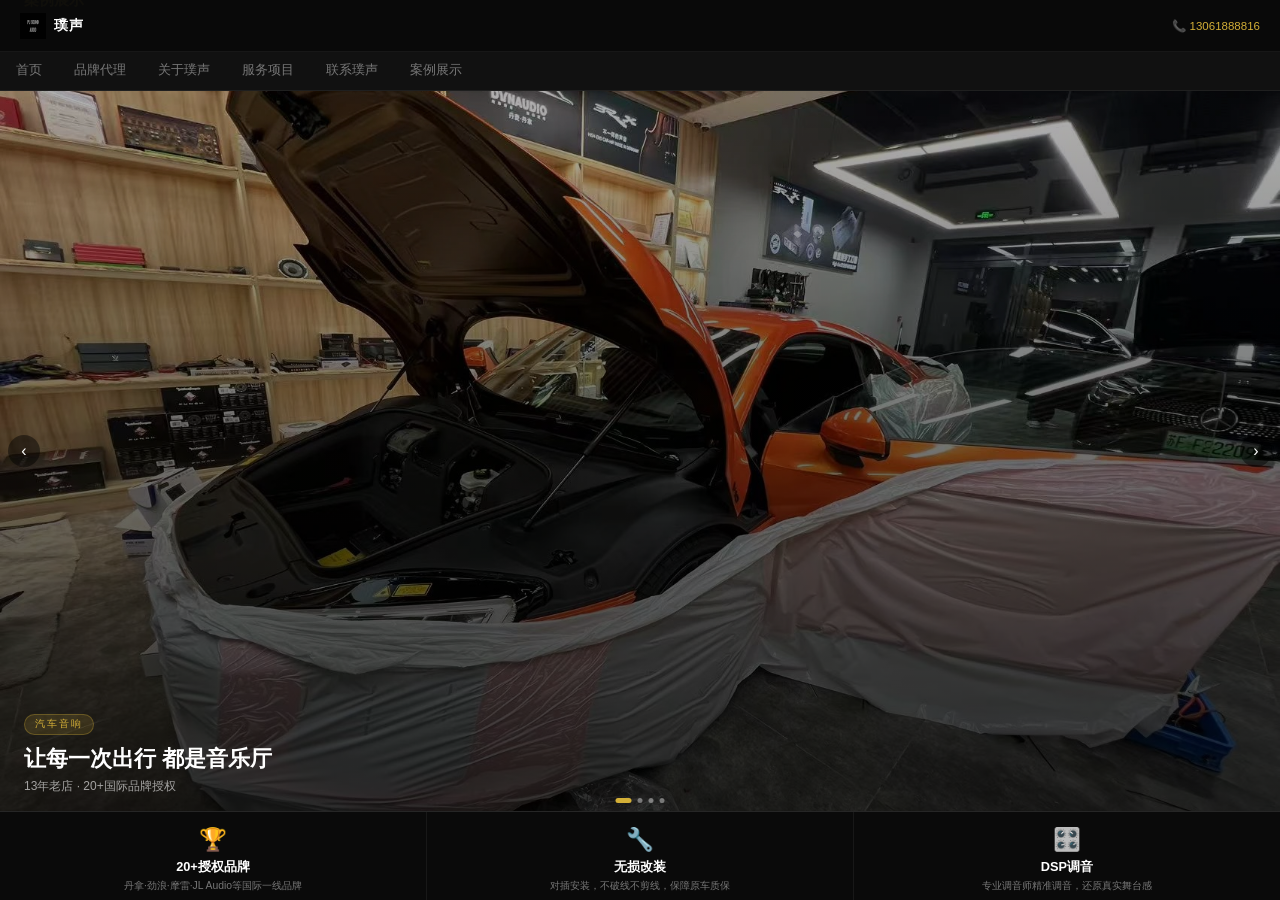
==== commit 393ea609: "Replace main index with V2 carousel standalone" ====
--- a/index.html
+++ b/index.html
@@ -72,8 +72,6 @@
     .mobile-menu a {
       display: block; padding: 14px 24px; color: #ccc; text-decoration: none;
       font-size: 0.95rem; border-bottom: 1px solid rgba(255,255,255,0.04); cursor: pointer;
-      -webkit-tap-highlight-color: transparent;
-      touch-action: manipulation;
     }
     .mobile-menu a:last-child { color: var(--gold); font-weight: 600; }
 
@@ -90,8 +88,6 @@
       flex-shrink: 0; padding: 9px 16px; color: var(--muted);
       text-decoration: none; font-size: 0.82rem;
       border-bottom: 2px solid transparent; transition: all 0.2s; cursor: pointer;
-      -webkit-tap-highlight-color: transparent;
-      touch-action: manipulation;
     }
     .page-tabs a:hover { color: #ccc; }
     .page-tabs a.active { color: var(--gold); border-bottom-color: var(--gold); }
@@ -106,88 +102,166 @@
     .page { display: none; height: 100%; overflow-y: auto; }
     .page.active { display: block; }
 
-    /* ── HOME: everything in one viewport ── */
+    /* ── HOME ── */
     #page-home {
       display: flex;
       flex-direction: column;
       height: 100%;
+    }
+
+    /* ── VARIANT 2: CAROUSEL HERO ── */
+    .hero-carousel-section {
+      flex-shrink: 0;
       position: relative;
-    }
-    #page-home > .hero-compact { flex: 1; min-height: 0; display: flex; flex-direction: column; }
-    #page-home > .home-shortcuts { flex-shrink: 0; z-index: 10; position: relative; }
-    .hero-compact {
-      flex: 1;
+      overflow: hidden;
+      background: #000;
+    }
+    .hero-carousel {
+      position: relative;
+      aspect-ratio: 16/9;
+      overflow: hidden;
+    }
+    .hero-carousel-track {
       display: flex;
-      flex-direction: column;
-      justify-content: center;
-      align-items: center;
-      text-align: center;
-      padding: 16px 24px 12px;
-      background: linear-gradient(160deg, #0a0a0a 0%, #181818 100%);
+      height: 100%;
+      transition: transform 0.6s cubic-bezier(0.25, 0.46, 0.45, 0.94);
+    }
+    .hero-slide {
+      flex-shrink: 0;
+      width: 100%;
+      height: 100%;
       position: relative;
-      min-height: 0;
-    }
-    .hero-compact::before {
-      content: '';
-      position: absolute; inset: 0;
-      background: url('images/shop1.webp') center/cover no-repeat;
-      opacity: 0.18;
-      pointer-events: none;
-      z-index: 0;
-    }
-    .hero-compact .hero-content { position: relative; z-index: 1; max-width: 520px; overflow: visible; }
-    .hero-compact .hero-content > * { position: relative; z-index: 1; }
-
-    .hero-badge {
+    }
+    .hero-slide-bg {
+      position: absolute;
+      inset: 0;
+      background-size: cover;
+      background-position: center;
+    }
+    .hero-slide-overlay {
+      position: absolute;
+      inset: 0;
+      background: linear-gradient(
+        to bottom,
+        rgba(0,0,0,0.3) 0%,
+        rgba(0,0,0,0.55) 50%,
+        rgba(0,0,0,0.8) 100%
+      );
+    }
+    .hero-slide-content {
+      position: absolute;
+      bottom: 0;
+      left: 0;
+      right: 0;
+      padding: 20px 24px 16px;
+      z-index: 2;
+    }
+    .hero-slide-badge {
       display: inline-block;
       background: var(--gold-dim);
-      border: 1px solid rgba(212,175,55,0.25);
+      border: 1px solid rgba(212,175,55,0.3);
       color: var(--gold);
-      font-size: 0.65rem;
+      font-size: 0.6rem;
       letter-spacing: 2px;
       padding: 3px 10px;
       border-radius: 20px;
-      margin-bottom: 10px;
+      margin-bottom: 8px;
       text-transform: uppercase;
     }
-    .hero-compact h1 {
-      font-size: clamp(1.6rem, 6vw, 2.4rem);
-      font-weight: 700; color: #fff;
-      line-height: 1.2; margin-bottom: 8px; letter-spacing: -0.5px;
-    }
-    .hero-tagline {
-      font-size: 0.82rem; color: #888; margin-bottom: 14px; line-height: 1.5;
-    }
-    .hero-btns { display: flex; gap: 10px; justify-content: center; flex-wrap: wrap; margin-bottom: 14px; }
-    .hero-cta {
-      display: inline-block; background: var(--gold); color: #000;
-      font-weight: 700; padding: 9px 22px; border-radius: 30px;
-      text-decoration: none; font-size: 0.82rem; transition: opacity 0.2s;
-    }
-    .hero-cta:hover { opacity: 0.85; }
-    .hero-cta2 {
-      display: inline-block; background: rgba(255,255,255,0.07); color: #ddd;
-      font-weight: 600; padding: 9px 22px; border-radius: 30px;
-      text-decoration: none; font-size: 0.82rem;
-      border: 1px solid rgba(255,255,255,0.1); transition: all 0.2s; cursor: pointer;
-    }
-    .hero-cta2:hover { background: rgba(255,255,255,0.12); }
-
+    .hero-slide-title {
+      font-size: clamp(1rem, 4vw, 1.4rem);
+      font-weight: 700;
+      color: #fff;
+      margin-bottom: 4px;
+    }
+    .hero-slide-sub {
+      font-size: 0.75rem;
+      color: rgba(255,255,255,0.6);
+    }
+    .hero-carousel-dots {
+      position: absolute;
+      bottom: 8px;
+      left: 50%;
+      transform: translateX(-50%);
+      display: flex;
+      gap: 6px;
+      z-index: 10;
+    }
+    .hero-dot {
+      width: 5px;
+      height: 5px;
+      border-radius: 50%;
+      background: rgba(255,255,255,0.4);
+      cursor: pointer;
+      transition: all 0.3s;
+    }
+    .hero-dot.active {
+      background: var(--gold);
+      width: 16px;
+      border-radius: 3px;
+    }
+    .hero-carousel-btns {
+      position: absolute;
+      top: 50%;
+      transform: translateY(-50%);
+      width: 32px;
+      height: 32px;
+      border-radius: 50%;
+      background: rgba(0,0,0,0.45);
+      color: #fff;
+      border: none;
+      font-size: 16px;
+      cursor: pointer;
+      display: flex;
+      align-items: center;
+      justify-content: center;
+      z-index: 10;
+      transition: background 0.2s;
+    }
+    .hero-carousel-btns:hover { background: rgba(0,0,0,0.7); }
+    .hero-carousel-prev { left: 8px; }
+    .hero-carousel-next { right: 8px; }
+
+    /* Feature highlights */
+    .hero-features {
+      display: grid;
+      grid-template-columns: repeat(3, 1fr);
+      gap: 1px;
+      background: rgba(255,255,255,0.06);
+      border-top: 1px solid rgba(255,255,255,0.06);
+      flex-shrink: 0;
+    }
+    .hero-feature {
+      background: var(--dark);
+      padding: 14px 12px;
+      text-align: center;
+    }
+    .hero-feature-icon { font-size: 1.4rem; margin-bottom: 6px; }
+    .hero-feature-title { font-size: 0.8rem; font-weight: 600; color: #fff; margin-bottom: 3px; }
+    .hero-feature-desc { font-size: 0.65rem; color: var(--muted); line-height: 1.4; }
+
+    /* Stats bar */
     .hero-stats {
       display: flex;
       justify-content: center;
       background: rgba(255,255,255,0.03);
       border: 1px solid rgba(255,255,255,0.06);
-      border-radius: 10px;
+      border-radius: 12px;
       overflow: hidden;
-      max-width: 360px;
+      max-width: 380px;
+      margin: 10px auto 0;
     }
     .hero-stat { flex: 1; padding: 10px 8px; text-align: center; }
     .hero-stat + .hero-stat { border-left: 1px solid rgba(255,255,255,0.06); }
     .hero-stat-num { font-size: 1.3rem; font-weight: 700; color: var(--gold); line-height: 1; }
     .hero-stat-label { font-size: 0.6rem; color: #666; margin-top: 2px; text-transform: uppercase; letter-spacing: 0.5px; }
 
-    /* Shortcuts row at bottom of home */
+    .hero-stats-wrapper {
+      padding: 10px 16px 6px;
+      flex-shrink: 0;
+    }
+
+    /* Shortcuts */
     .home-shortcuts {
       display: grid;
       grid-template-columns: repeat(4, 1fr);
@@ -198,8 +272,8 @@
       flex-shrink: 0;
     }
     .shortcut-card {
-      background: rgba(255,255,255,0.06);
-      border: 1px solid rgba(255,255,255,0.1);
+      background: rgba(255,255,255,0.03);
+      border: 1px solid rgba(255,255,255,0.07);
       border-radius: 10px;
       padding: 10px 6px;
       text-align: center;
@@ -207,18 +281,11 @@
       transition: all 0.2s;
       -webkit-tap-highlight-color: transparent;
       touch-action: manipulation;
-      backdrop-filter: blur(8px);
     }
     .shortcut-card:hover { background: rgba(212,175,55,0.08); border-color: rgba(212,175,55,0.2); }
     .sc-icon { font-size: 1.2rem; margin-bottom: 4px; }
     .sc-title { font-size: 0.72rem; font-weight: 600; color: #fff; }
     .sc-sub { font-size: 0.58rem; color: #666; margin-top: 2px; }
-
-    @media (max-width: 480px) {
-      .home-shortcuts { gap: 6px; padding: 8px 12px 12px; }
-      .shortcut-card { padding: 8px 4px; }
-      .sc-icon { font-size: 1rem; }
-    }
 
     /* PAGE INNER */
     .page-inner { padding: 14px 16px; max-width: 900px; margin: 0 auto; }
@@ -266,7 +333,7 @@
     .contact-item .ci-value { font-size: 0.8rem; color: #fff; font-weight: 500; }
     .contact-item a.ci-value { color: var(--gold); text-decoration: none; }
 
-    /* CASES PAGE */
+    /* CASES */
     .cases-grid { display: grid; grid-template-columns: 1fr 1fr; gap: 10px; }
     .case-card { display: block; background: var(--card); border-radius: 12px; overflow: hidden; border: 1px solid rgba(255,255,255,0.05); text-decoration: none; transition: all 0.2s; }
     .case-card:hover { border-color: rgba(212,175,55,0.3); transform: translateY(-2px); }
@@ -283,7 +350,7 @@
 <nav>
   <button class="nav-back" id="navBack" onclick="goHome()">‹</button>
   <div class="logo">
-    <img src="/images/logo-pusound.webp" alt="璞声" class="logo-img" onerror="this.src='/images/logo-pusound.jpg'" loading="lazy">
+    <img src="images/logo-pusound.webp" alt="璞声" class="logo-img" onerror="this.src='images/logo-pusound.jpg'" loading="lazy">
     <span class="logo-text">璞声</span>
   </div>
   <div class="spacer"></div>
@@ -433,7 +500,7 @@
       <div class="page-sub">真实改装案例 · 供参考选择</div>
       <div class="cases-grid">
         <a class="case-card" href="case-bmw.html">
-          <img src="/images/process-install-door.png" alt="宝马3系" onerror="this.style.display='none'">
+          <img src="images/process-install-door.png" alt="宝马3系" onerror="this.style.display='none'">
           <div class="case-card-body">
             <div class="case-card-badge">宝马 3系</div>
             <div class="case-card-title">ZAPCO 旗舰功放隐藏式安装</div>
@@ -441,7 +508,7 @@
           </div>
         </a>
         <a class="case-card" href="case-jl.html">
-          <img src="/images/process-jl.png" alt="JL Audio" onerror="this.style.display='none'">
+          <img src="images/process-jl.png" alt="JL Audio" onerror="this.style.display='none'">
           <div class="case-card-body">
             <div class="case-card-badge">竞赛级</div>
             <div class="case-card-title">JL Audio 后备箱工艺展示</div>
@@ -449,7 +516,7 @@
           </div>
         </a>
         <a class="case-card" href="case-morel.html">
-          <img src="/images/process-morel.png" alt="摩雷" onerror="this.style.display='none'">
+          <img src="images/process-morel.png" alt="摩雷" onerror="this.style.display='none'">
           <div class="case-card-body">
             <div class="case-card-badge">摩雷 Morel</div>
             <div class="case-card-title">以色列进口摩雷喇叭</div>
@@ -457,7 +524,7 @@
           </div>
         </a>
         <a class="case-card" href="case-tlxi.html">
-          <img src="/images/process-install-door.png" alt="讴歌TLX" onerror="this.style.display='none'">
+          <img src="images/process-install-door.png" alt="讴歌TLX" onerror="this.style.display='none'">
           <div class="case-card-body">
             <div class="case-card-badge">讴歌 TLX</div>
             <div class="case-card-title">诗蔓三分频 + ZAPCO 功放</div>
@@ -497,10 +564,10 @@
       <div class="page-sub">南通 · 2012年创立 · 让每一次出行都是音乐厅</div>
       <div class="carousel" id="shopCarousel">
         <div class="carousel-track" id="carouselTrack">
-          <img src="/images/shop1.webp" alt="璞声店铺" onerror="this.src='/images/shop1.jpg'" loading="lazy">
-          <img src="/images/shop3.webp" alt="璞声店铺" onerror="this.src='/images/shop3.jpg'" loading="lazy">
-          <img src="/images/shop4.webp" alt="璞声店铺" onerror="this.src='/images/shop4.jpg'" loading="lazy">
-          <img src="/images/shop5.webp" alt="璞声店铺" onerror="this.src='/images/shop5.jpg'" loading="lazy">
+          <img src="images/shop1.webp" alt="璞声店铺" onerror="this.src='images/shop1.jpg'" loading="lazy">
+          <img src="images/shop3.webp" alt="璞声店铺" onerror="this.src='images/shop3.jpg'" loading="lazy">
+          <img src="images/shop4.webp" alt="璞声店铺" onerror="this.src='images/shop4.jpg'" loading="lazy">
+          <img src="images/shop5.webp" alt="璞声店铺" onerror="this.src='images/shop5.jpg'" loading="lazy">
         </div>
         <div class="carousel-dots" id="carouselDots"></div>
         <button class="carousel-btn carousel-prev" onclick="shiftCarousel(-1)">‹</button>
@@ -606,15 +673,12 @@
   }
 
   function goPage(name) {
-    var target = document.getElementById('page-' + name);
-    if (!target) return;
-    document.querySelectorAll('.page').forEach(function(p) { p.classList.remove('active'); });
-    target.classList.add('active');
+    document.querySelectorAll('.page').forEach(p => p.classList.remove('active'));
+    document.getElementById('page-' + name).classList.add('active');
     document.getElementById('mobileMenu').classList.remove('open');
     document.querySelector('.hamburger').classList.remove('open');
-    var backBtn = document.getElementById('navBack');
-    if (backBtn) backBtn.classList.toggle('show', name !== 'home');
-    target.scrollTop = 0;
+    document.getElementById('navBack').classList.toggle('show', name !== 'home');
+    document.getElementById('page-' + name).scrollTop = 0;
   }
 
   function goHome() {
@@ -623,29 +687,30 @@
     document.querySelector('.page-tabs a').classList.add('active');
   }
 
-  // Event delegation for touch/click on shortcut cards
-  function handleNavClick(e) {
-    var target = e.target.closest('[onclick]');
-    if (!target) return;
-    var handler = target.getAttribute('onclick');
-    if (!handler || handler.indexOf('goPage') === -1) return;
-    var match = handler.match(/goPage\('([^']+)'\)/);
-    if (match) {
-      e.preventDefault();
-      e.stopPropagation();
-      goPage(match[1]);
-    }
-  }
-  document.addEventListener('click', handleNavClick);
-  document.addEventListener('touchend', function(e) {
-    var target = e.target.closest('[onclick]');
-    if (!target) return;
-    var handler = target.getAttribute('onclick');
-    if (!handler || handler.indexOf('goPage') === -1) return;
-    e.preventDefault();
-    e.stopPropagation();
-    goPage(target.getAttribute('onclick').match(/goPage\('([^']+)'\)/)[1]);
-  });
+  // Hero carousel
+  (function() {
+    const track = document.getElementById('heroCarouselTrack');
+    const dotsContainer = document.getElementById('heroCarouselDots');
+    if (!track) return;
+    const slides = track.querySelectorAll('.hero-slide');
+    const total = slides.length;
+    let current = 0;
+    for (let i = 0; i < total; i++) {
+      const d = document.createElement('div');
+      d.className = 'hero-dot' + (i === 0 ? ' active' : '');
+      d.onclick = () => goToHeroSlide(i);
+      dotsContainer.appendChild(d);
+    }
+    function goToHeroSlide(idx) {
+      current = idx;
+      track.style.transform = 'translateX(-' + (current * 100 / total) + '%)';
+      dotsContainer.querySelectorAll('.hero-dot').forEach((d, i) => d.classList.toggle('active', i === current));
+    }
+    window.shiftHeroCarousel = function(dir) { goToHeroSlide((current + dir + total) % total); };
+    setInterval(() => shiftHeroCarousel(1), 5000);
+  })();
+
+  // About page carousel
   (function() {
     const track = document.getElementById('carouselTrack');
     const dotsContainer = document.getElementById('carouselDots');
